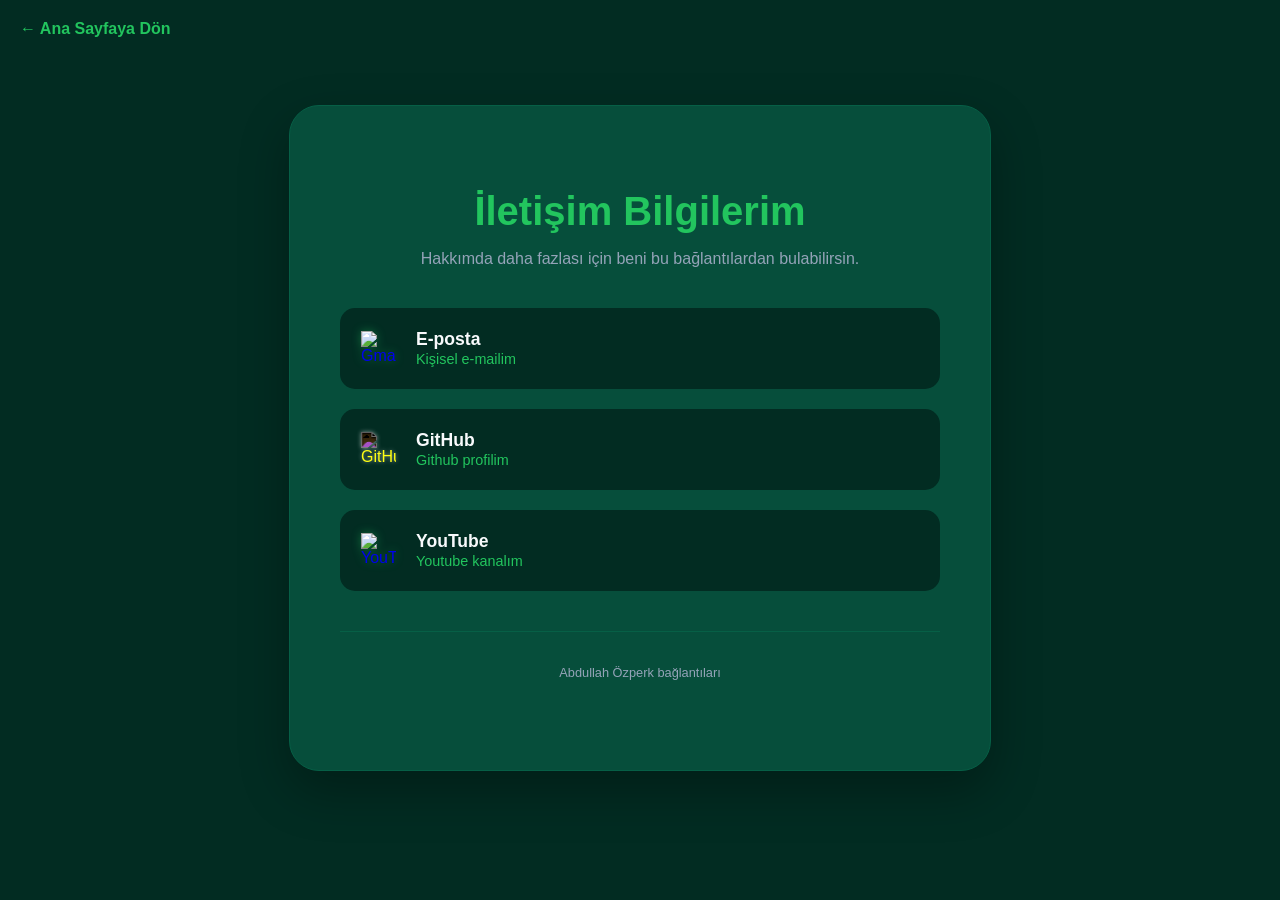
==== iletisim.html @ 47a7b818 "Add files via upload" ====
<!DOCTYPE html>
<html lang="tr">

<head>
    <meta charset="UTF-8">
    <meta name="viewport" content="width=device-width, initial-scale=1.0">
    <title>İletişim | Abdullah</title>
    <link rel="stylesheet" href="style.css">
</head>

<body>

    <nav class="simple-nav">
        <a href="index.html">← Ana Sayfaya Dön</a>
    </nav>

    <section class="contact-page">
        <div class="contact-card">
            <h1>İletişim Bilgilerim</h1>
            <p>Hakkımda daha fazlası için beni bu bağlantılardan bulabilirsin.</p>

            <div class="contact-methods">
                <a href="mailto:abdullah.2003ozperk@gmail.com" class="contact-item">
                    <img src="https://play-lh.googleusercontent.com/CwrfCWm6w0ASckocklW6qcEGOE2BMsGU8up-dlkXXP4qe95ZIpow0B1i4z6hqHLKPg" alt="Gmail" class="platform-icon">
                    <div class="text">
                        <strong>E-posta</strong>
                        <span>Kişisel e-mailim</span>
                    </div>
                </a>

                <a href="https://github.com/MrMNIA" target="_blank" class="contact-item">
                    <img src="https://cdn.worldvectorlogo.com/logos/github-icon-1.svg"
                        alt="GitHub" class="platform-icon">
                    <div class="text">
                        <strong>GitHub</strong>
                        <span>Github profilim</span>
                    </div>
                </a>

                <a href="https://www.youtube.com/@abdullah.ozperk.23" target="_blank" class="contact-item">
                    <img src="https://encrypted-tbn0.gstatic.com/images?q=tbn:ANd9GcR4LR0W9qCilv46Pw9RipMQril33AO4F8QYrQ&s" alt="YouTube" class="platform-icon">
                    <div class="text">
                        <strong>YouTube</strong>
                        <span>Youtube kanalım</span>
                    </div>
                </a>
            </div>

            <div class="contact-footer">
                <p>Abdullah Özperk bağlantıları</p>
            </div>
        </div>
    </section>

</body>

</html>
---- style.css ----
/* Temel Ayarlar */
body {
    font-family: 'Segoe UI', Tahoma, Geneva, Verdana, sans-serif;
    margin: 0;
    background-color: #0f172a;
    background-color: #022c22;
    /* Koyu modern arka plan */
    color: white;
    scroll-behavior: smooth;
}

/* Giriş Alanı (Hero Section) */
.hero {
    height: 100vh;
    display: flex;
    align-items: center;
    justify-content: center;
    text-align: center;
    background: linear-gradient(135deg, #1e293b 0%, #0f172a 100%);
    background: linear-gradient(135deg, #064e3b 0%, #022c22 100%);
}

.hero h1 {
    font-size: 3rem;
    margin-bottom: 10px;
}

.hero p {
    font-size: 1.2rem;
    color: #94a3b8;
}

/* Buton Tasarımları */
.btn-main {
    display: inline-block;
    margin-top: 20px;
    padding: 12px 30px;
    background-color: #3b82f6;
    background-color: #22c55e;
    color: white;
    text-decoration: none;
    border-radius: 25px;
    transition: 0.3s;
}

.btn-main:hover {
    background-color: #2563eb;
    background-color: #16a34a;
    transform: scale(1.05);
}

/* Hakkımda ve Düğme Grubu */
.about-section {
    padding: 100px 20px;
    text-align: center;
    background-color: #1e293b;
    background-color: #064e3b;
}

.button-group {
    display: grid;
    grid-template-columns: repeat(auto-fit, minmax(200px, 1fr));
    gap: 20px;
    max-width: 800px;
    margin: 40px auto 0;
}

.nav-btn {
    padding: 20px;
    background: #334155;
    background: #065f46;
    color: #f8fafc;
    text-decoration: none;
    border-radius: 10px;
    border: 1px solid #475569;
    border: 1px solid #047857;
    transition: all 0.3s ease;
}

.nav-btn:hover {
    background: #475569;
    background: #047857;
    border-color: #3b82f6;
    border-color: #22c55e;
    transform: translateY(-5px);
}

/* Projeler Sayfası Özel Stilleri */
.simple-nav {
    padding: 20px;
    background: #0f172a;
    background: #022c22;
}

.simple-nav a {
    color: #3b82f6;
    color: #22c55e;
    text-decoration: none;
    font-weight: bold;
}

.projects-container {
    max-width: 1000px;
    margin: 0 auto;
    padding: 50px 20px;
    text-align: center;
}

.projects-grid {
    display: grid;
    grid-template-columns: repeat(auto-fit, minmax(300px, 1fr));
    gap: 30px;
    margin-top: 40px;
}

/* Proje Kartı Tasarımı */
.project-card {
    background: #1e293b;
    background: #064e3b;
    padding: 30px;
    border-radius: 15px;
    border: 1px solid #334155;
    border: 1px solid #065f46;
    text-align: left;
    transition: 0.3s;
    position: relative;
}

.project-card:hover {
    border-color: #3b82f6;
    border-color: #22c55e;
    transform: translateY(-10px);
    box-shadow: 0 10px 30px rgba(59, 130, 246, 0.1);
    box-shadow: 0 10px 30px rgba(34, 197, 94, 0.1);
}

.project-badge {
    display: inline-block;
    background: #3b82f6;
    background: #22c55e;
    color: white;
    padding: 5px 12px;
    border-radius: 20px;
    font-size: 0.8rem;
    margin-bottom: 15px;
}

.github-link {
    display: inline-block;
    margin-top: 20px;
    color: #3b82f6;
    color: #22c55e;
    text-decoration: none;
    font-weight: bold;
}

.github-link:hover {
    text-decoration: underline;
}

.project-card.empty {
    border: 2px dashed #334155;
    border: 2px dashed #065f46;
    background: transparent;
    opacity: 0.6;
}

/* Hero alanını ikiye bölen ana kapsayıcı */
.hero-container {
    display: flex;
    align-items: center;
    justify-content: space-between;
    max-width: 1100px;
    margin: 0 auto;
    padding: 0 20px;
    width: 100%;
}

/* Yazıların olduğu sol taraf */
.hero-text {
    flex: 1;
    text-align: left;
    /* Yazıları sola yasla */
}

/* Resmin olduğu sağ taraf */
.hero-image {
    flex: 1;
    display: flex;
    justify-content: flex-end;
    /* Resmi en sağa yasla */
}

/* Fotoğrafın yeni stili */
.hero-image img {
    width: 380px;
    /* Genişliği artırdık (eski hali 300px idi) */
    height: 420px;
    /* Yüksekliği de artırarak dikdörtgen bir form verdik */
    object-fit: cover;
    /* Resmi kutuya sığdırır, yüzünü bozmaz */

    /* Yumuşak Kenarlı Çerçeve (border-radius) */
    border-radius: 20px;
    /* Köşeleri 20px yumuşattık (eski hali 50% idi) */

    /* Çerçeve ve Gölge Efektleri */
    border: 4px solid #3b82f6;
    border: 4px solid #22c55e;
    /* Mavi çerçeve (isteğe bağlı, kaldırabilirsin) */
    box-shadow: 0 10px 30px rgba(59, 130, 246, 0.2);
    box-shadow: 0 10px 30px rgba(34, 197, 94, 0.2);
    /* Hafif mavi gölge */

    /* Geçiş Efekti (Hover için) */
    transition: all 0.4s ease;
    /* Değişimlerin yumuşak olması için */
}

/* Mouse ile üzerine gelince (Hover Efekti) */
.hero-image img:hover {
    transform: translateY(-5px);
    /* Hafifçe yukarı kalkar */
    box-shadow: 0 15px 40px rgba(59, 130, 246, 0.4);
    box-shadow: 0 15px 40px rgba(34, 197, 94, 0.4);
    /* Gölge ve parlama artar */
    border-color: #60a5fa;
    border-color: #4ade80;
    /* Çerçeve rengi biraz daha açılır */
}

/* Telefonlarda alt alta gelmesi için (Mobil Uyum) */
@media (max-width: 768px) {
    .hero-container {
        flex-direction: column-reverse;
        /* Mobilde resim üstte, yazı altta olsun */
        text-align: center;
    }

    .hero-text {
        text-align: center;
    }

    .hero-image {
        justify-content: center;
        margin-bottom: 20px;
    }
}

/* Proje Kartı İçindeki Resim Alanı */
.project-image {
    width: 100%;
    height: 200px;
    /* Sabit bir yükseklik vererek düzeni koruyoruz */
    overflow: hidden;
    /* Resim taşarsa gizler */
    border-radius: 12px 12px 0 0;
    /* Sadece üst köşeleri yumuşatır */
    margin-bottom: 15px;
}

/* Proje Kartı İçindeki Resim Alanı */
/* Proje Kartı İçindeki Resim Alanı */
.project-image {
    width: 100%;
    /* Sabit height (yükseklik) değerini SİL */

    /* Modern tarayıcılar için en-boy oranı (16:9 geniş ekran) */
    aspect-ratio: 16 / 9;

    overflow: hidden;
    border-radius: 12px 12px 0 0;
    /* Sadece üst köşeleri yumuşatır */
    margin-bottom: 15px;
}

.project-image img {
    /* Resmi hem dikey hem yatayda kartın alanına tam yay */
    width: 100%;
    height: 100%;

    /* 'contain' yerinde kalabilir, aspect-ratio zaten doğru oranı verecektir. 
       Eğer hala boşluk kalırsa bunu 'cover' yapabiliriz. */
    object-fit: contain;

    transition: transform 0.5s ease;
}

/* Kartın üzerine gelince resim hafifçe büyüsün (Zoom efekti) */
.project-card:hover .project-image img {
    transform: scale(1.1);
}

/* Okul Sayfası Özel Stilleri */
.education-container {
    max-width: 800px;
    margin: 0 auto;
    padding: 60px 20px;
    text-align: center;
}

.education-card {
    background: #1e293b;
    background: #064e3b;
    border-radius: 20px;
    padding: 30px;
    margin-top: 30px;
    display: flex;
    align-items: center;
    gap: 25px;
    text-align: left;
    border: 1px solid #334155;
    border: 1px solid #065f46;
    transition: 0.3s;
}

.education-card:hover {
    border-color: #3b82f6;
    border-color: #22c55e;
    transform: translateX(10px);
    /* Hafifçe sağa kayma efekti */
}

.edu-icon {
    font-size: 3rem;
    background: #0f172a;
    background: #022c22;
    padding: 20px;
    border-radius: 15px;
}

.edu-sub {
    color: #3b82f6;
    color: #22c55e;
    font-weight: bold;
    margin-bottom: 10px;
}

/* Ders Etiketleri */
.course-tags {
    display: flex;
    flex-wrap: wrap;
    gap: 10px;
    margin-top: 15px;
}

.course-tags span {
    background: #334155;
    background: #065f46;
    padding: 5px 12px;
    border-radius: 15px;
    font-size: 0.85rem;
    color: #94a3b8;
}

.education-card.goal {
    border-left: 5px solid #3b82f6;
    border-left: 5px solid #22c55e;
    /* Hedefler kısmına vurgu yapalım */
}

/* Mobil Uyum */
@media (max-width: 600px) {
    .education-card {
        flex-direction: column;
        text-align: center;
    }
}

.education-card {
    background: #1e293b;
    background: #064e3b;
    border-radius: 15px;
    padding: 20px;
    margin-bottom: 25px;
    display: flex;
    /* Yan yana dizilim sağlar */
    align-items: center;
    gap: 20px;
    border: 1px solid #334155;
    border: 1px solid #065f46;
    transition: 0.3s ease;
}

/* Resim Kutusu Ayarları */
.edu-img-box {
    flex-shrink: 0;
    /* Resmin küçülmesini engeller */
    width: 120px;
    height: 120px;
    overflow: hidden;
    border-radius: 12px;
    background: #0f172a;
    border: 2px solid #334155;
    background: #022c22;
    border: 2px solid #065f46;
}

.edu-img-box img {
    width: 100%;
    height: 100%;
    object-fit: cover;
    /* Resmi kutuya tam sığdırır */
}

/* Metin Alanı Ayarları */
.edu-details {
    flex: 1;
    /* Kalan tüm boşluğu kaplar */
}

.edu-date {
    display: inline-block;
    font-size: 0.85rem;
    color: #3b82f6;
    color: #22c55e;
    margin-bottom: 5px;
    font-weight: bold;
}

.education-card h3 {
    margin: 5px 0;
    color: #f8fafc;
}

.edu-sub {
    font-weight: bold;
    color: #94a3b8;
    margin-bottom: 8px;
}

/* Mobil Uyum: Ekran küçülünce resim üste çıksın */
@media (max-width: 600px) {
    .education-card {
        flex-direction: column;
        text-align: center;
    }

    .edu-img-box {
        width: 100px;
        height: 100px;
    }
}

.edu-link {
    display: inline-block;
    margin-top: 15px;
    color: #3b82f6;
    color: #22c55e;
    /* Batman Üniversitesi mavisi gibi parlak bir ton */
    text-decoration: none;
    font-size: 0.9rem;
    font-weight: bold;
    border: 1px solid #3b82f6;
    border: 1px solid #22c55e;
    padding: 5px 15px;
    border-radius: 20px;
    transition: all 0.3s ease;
}

.edu-link:hover {
    background-color: #3b82f6;
    background-color: #22c55e;
    color: white;
    transform: scale(1.05);
    box-shadow: 0 5px 15px rgba(59, 130, 246, 0.3);
    box-shadow: 0 5px 15px rgba(34, 197, 94, 0.3);
}

.skills-wide {
    width: 100%;
    overflow: hidden;
}

.skill-strip {
    display: flex;
    align-items: center;
    justify-content: space-around;
    padding: 80px 10%;
    min-height: 40vh;
    border-bottom: 1px solid #334155;
    border-bottom: 1px solid #065f46;
}

/* Şeritlerin renk tonlarını ayıralım */
.primary {
    background-color: #0f172a;
    background-color: #022c22;
}

.secondary {
    background-color: #1e293b;
    background-color: #064e3b;
    flex-direction: row-reverse;
}

/* Görsel sola, yazı sağa */
.learning {
    background-color: #0f172a;
    background-color: #022c22;
}

.strip-content {
    flex: 1;
    max-width: 500px;
    padding: 20px;
}

.strip-content h2 {
    font-size: 2.2rem;
    color: #3b82f6;
    color: #22c55e;
    margin-bottom: 15px;
}

.strip-content p {
    font-size: 1.1rem;
    color: #94a3b8;
    line-height: 1.7;
}

.strip-visuals {
    flex: 1;
    display: flex;
    justify-content: center;
    gap: 30px;
    padding: 20px;
}

.strip-visuals img {
    width: auto; /* Genişliği serbest bırak */
    max-height: 80px; /* Tüm ikonların yüksekliğini eşitle */
    object-fit: contain;
    filter: drop-shadow(0 0 5px rgba(255, 255, 255, 0.2)); /* Koyu temada daha belli olur */
}

.strip-visuals img:hover {
    transform: scale(1.2) rotate(5deg);
}

/* Mobil Uyum */
@media (max-width: 768px) {

    .skill-strip,
    .secondary {
        flex-direction: column;
        text-align: center;
        padding: 50px 20px;
    }

    .strip-visuals {
        margin-top: 30px;
    }
}

/* İletişim Sayfası Özel */
.contact-page {
    display: flex;
    justify-content: center;
    align-items: center;
    min-height: 80vh;
    padding: 20px;
}

.contact-card {
    background: #1e293b;
    background: #064e3b;
    padding: 50px;
    border-radius: 30px;
    border: 1px solid #334155;
    border: 1px solid #065f46;
    max-width: 600px;
    width: 100%;
    text-align: center;
    box-shadow: 0 20px 50px rgba(0, 0, 0, 0.3);
}

.contact-card h1 {
    font-size: 2.5rem;
    color: #3b82f6;
    color: #22c55e;
    margin-bottom: 10px;
}

.contact-card p {
    color: #94a3b8;
    margin-bottom: 40px;
}

.contact-methods {
    display: flex;
    flex-direction: column;
    gap: 20px;
}

.contact-item {
    display: flex;
    align-items: center;
    background: #0f172a;
    background: #022c22;
    padding: 20px;
    border-radius: 15px;
    text-decoration: none;
    transition: all 0.3s ease;
    border: 1px solid transparent;
    text-align: left;
}

.contact-item:hover {
    border-color: #3b82f6;
    border-color: #22c55e;
    transform: scale(1.02);
    background: #1e293b;
    background: #064e3b;
}

.contact-item .icon {
    font-size: 1.8rem;
    margin-right: 20px;
}

.contact-item .text strong {
    display: block;
    color: #f8fafc;
    font-size: 1.1rem;
}

.contact-item .text span {
    color: #3b82f6;
    color: #22c55e;
    font-size: 0.9rem;
}

.no-link {
    cursor: default;
}

.contact-footer {
    margin-top: 40px;
    font-size: 0.8rem;
    color: #475569;
    border-top: 1px solid #334155;
    color: #047857;
    border-top: 1px solid #065f46;
    padding-top: 20px;
}

.platform-icon {
    width: 35px;
    height: 35px;
    margin-right: 20px;
    object-fit: contain;
    /* İkonlara hafif bir parlama efekti verelim */
    filter: drop-shadow(0 0 5px rgba(59, 130, 246, 0.4));
    filter: drop-shadow(0 0 5px rgba(34, 197, 94, 0.4));
    transition: transform 0.3s ease;
}

.contact-item:hover .platform-icon {
    transform: scale(1.1) rotate(5deg);
    filter: drop-shadow(0 0 8px rgba(59, 130, 246, 0.6));
    filter: drop-shadow(0 0 8px rgba(34, 197, 94, 0.6));
}

/* GitHub ikonu beyaz olduğu için koyu temada bazen görünmeyebilir, 
   gerekirse invert filtresi eklenebilir: */
.contact-item img[alt="GitHub"] {
    filter: invert(1) drop-shadow(0 0 2px rgba(255, 255, 255, 0.5));
}
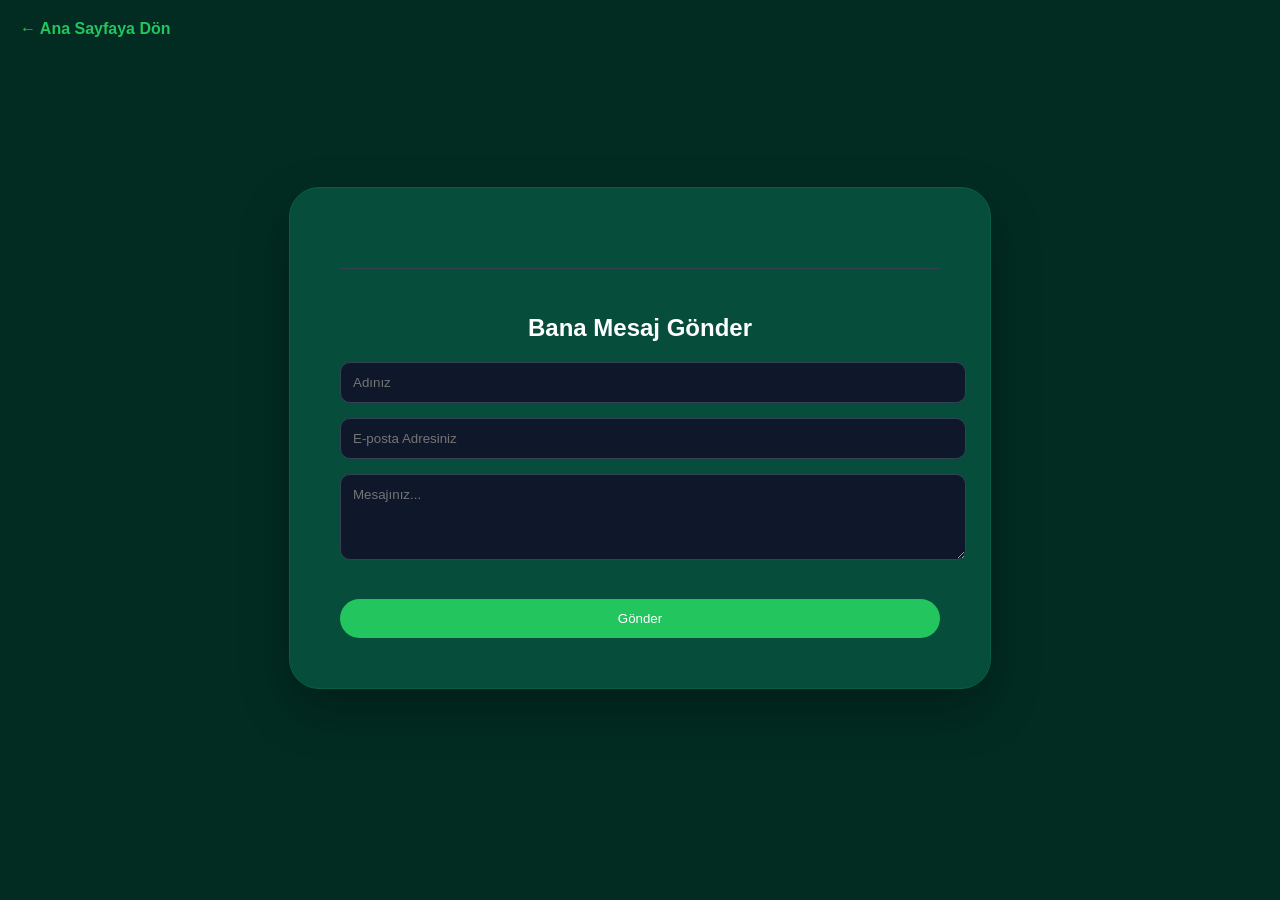
==== commit a03da6f7: "Add files via upload" ====
--- a/iletisim.html
+++ b/iletisim.html
@@ -16,39 +16,64 @@
 
     <section class="contact-page">
         <div class="contact-card">
-            <h1>İletişim Bilgilerim</h1>
-            <p>Hakkımda daha fazlası için beni bu bağlantılardan bulabilirsin.</p>
+            <div class="contact-form-container">
+                <h2 class="form-title">Bana Mesaj Gönder</h2>
+                <form id="contact-form" action="https://formspree.io/f/xnjgjlvg" method="POST">
+                    <div class="form-group">
+                        <input type="text" name="name" id="name" placeholder="Adınız" required>
+                    </div>
+                    <div class="form-group">
+                        <input type="email" name="email" id="email" placeholder="E-posta Adresiniz" required>
+                    </div>
+                    <div class="form-group">
+                        <textarea name="message" id="message" placeholder="Mesajınız..." rows="4" required></textarea>
+                    </div>
+                    <button type="submit" id="submit-btn" class="btn-main">Gönder</button>
+                </form>
+                <p id="form-status" style="display:none; margin-top:15px; color: var(--ana-yesil); font-weight:bold;"></p>
+            </div>
+            
+            <script>
+                const form = document.getElementById("contact-form");
+                const status = document.getElementById("form-status");
 
-            <div class="contact-methods">
-                <a href="mailto:abdullah.2003ozperk@gmail.com" class="contact-item">
-                    <img src="https://play-lh.googleusercontent.com/CwrfCWm6w0ASckocklW6qcEGOE2BMsGU8up-dlkXXP4qe95ZIpow0B1i4z6hqHLKPg" alt="Gmail" class="platform-icon">
-                    <div class="text">
-                        <strong>E-posta</strong>
-                        <span>Kişisel e-mailim</span>
-                    </div>
-                </a>
+                async function handleSubmit(event) {
+                    event.preventDefault();
+                    const data = new FormData(event.target);
+                    const btn = document.getElementById("submit-btn");
+                    btn.innerText = "Gönderiliyor...";
+                    btn.disabled = true;
 
-                <a href="https://github.com/MrMNIA" target="_blank" class="contact-item">
-                    <img src="https://cdn.worldvectorlogo.com/logos/github-icon-1.svg"
-                        alt="GitHub" class="platform-icon">
-                    <div class="text">
-                        <strong>GitHub</strong>
-                        <span>Github profilim</span>
-                    </div>
-                </a>
-
-                <a href="https://www.youtube.com/@abdullah.ozperk.23" target="_blank" class="contact-item">
-                    <img src="https://encrypted-tbn0.gstatic.com/images?q=tbn:ANd9GcR4LR0W9qCilv46Pw9RipMQril33AO4F8QYrQ&s" alt="YouTube" class="platform-icon">
-                    <div class="text">
-                        <strong>YouTube</strong>
-                        <span>Youtube kanalım</span>
-                    </div>
-                </a>
-            </div>
-
-            <div class="contact-footer">
-                <p>Abdullah Özperk bağlantıları</p>
-            </div>
+                    fetch(event.target.action, {
+                        method: form.method,
+                        body: data,
+                        headers: {
+                            'Accept': 'application/json'
+                        }
+                    }).then(response => {
+                        if (response.ok) {
+                            status.innerHTML = "✅ Mesajınız Gönderildi";
+                            status.style.display = "block";
+                            form.reset();
+                        } else {
+                            response.json().then(data => {
+                                if (Object.hasOwn(data, 'errors')) {
+                                    status.innerHTML = data["errors"].map(error => error["message"]).join(", ");
+                                } else {
+                                    status.innerHTML = "❌ Bir hata oluştu, tekrar deneyin.";
+                                }
+                            })
+                        }
+                        btn.innerText = "Gönder";
+                        btn.disabled = false;
+                    }).catch(error => {
+                        status.innerHTML = "❌ Sunucu ile iletişim kurulamadı.";
+                        status.style.display = "block";
+                        btn.disabled = false;
+                    });
+                }
+                form.addEventListener("submit", handleSubmit)
+            </script>
         </div>
     </section>
 
--- a/style.css
+++ b/style.css
@@ -1,15 +1,11 @@
-/* Temel Ayarlar */
 body {
     font-family: 'Segoe UI', Tahoma, Geneva, Verdana, sans-serif;
     margin: 0;
     background-color: #0f172a;
     background-color: #022c22;
-    /* Koyu modern arka plan */
     color: white;
     scroll-behavior: smooth;
 }
-
-/* Giriş Alanı (Hero Section) */
 .hero {
     height: 100vh;
     display: flex;
@@ -30,7 +26,6 @@
     color: #94a3b8;
 }
 
-/* Buton Tasarımları */
 .btn-main {
     display: inline-block;
     margin-top: 20px;
@@ -49,7 +44,6 @@
     transform: scale(1.05);
 }
 
-/* Hakkımda ve Düğme Grubu */
 .about-section {
     padding: 100px 20px;
     text-align: center;
@@ -85,7 +79,6 @@
     transform: translateY(-5px);
 }
 
-/* Projeler Sayfası Özel Stilleri */
 .simple-nav {
     padding: 20px;
     background: #0f172a;
@@ -113,7 +106,6 @@
     margin-top: 40px;
 }
 
-/* Proje Kartı Tasarımı */
 .project-card {
     background: #1e293b;
     background: #064e3b;
@@ -165,7 +157,6 @@
     opacity: 0.6;
 }
 
-/* Hero alanını ikiye bölen ana kapsayıcı */
 .hero-container {
     display: flex;
     align-items: center;
@@ -176,64 +167,43 @@
     width: 100%;
 }
 
-/* Yazıların olduğu sol taraf */
 .hero-text {
     flex: 1;
     text-align: left;
-    /* Yazıları sola yasla */
-}
-
-/* Resmin olduğu sağ taraf */
+}
+
 .hero-image {
     flex: 1;
     display: flex;
     justify-content: flex-end;
-    /* Resmi en sağa yasla */
-}
-
-/* Fotoğrafın yeni stili */
+}
+
 .hero-image img {
     width: 380px;
-    /* Genişliği artırdık (eski hali 300px idi) */
     height: 420px;
-    /* Yüksekliği de artırarak dikdörtgen bir form verdik */
     object-fit: cover;
-    /* Resmi kutuya sığdırır, yüzünü bozmaz */
-
-    /* Yumuşak Kenarlı Çerçeve (border-radius) */
+
     border-radius: 20px;
-    /* Köşeleri 20px yumuşattık (eski hali 50% idi) */
-
-    /* Çerçeve ve Gölge Efektleri */
+
     border: 4px solid #3b82f6;
     border: 4px solid #22c55e;
-    /* Mavi çerçeve (isteğe bağlı, kaldırabilirsin) */
     box-shadow: 0 10px 30px rgba(59, 130, 246, 0.2);
     box-shadow: 0 10px 30px rgba(34, 197, 94, 0.2);
-    /* Hafif mavi gölge */
-
-    /* Geçiş Efekti (Hover için) */
+
     transition: all 0.4s ease;
-    /* Değişimlerin yumuşak olması için */
-}
-
-/* Mouse ile üzerine gelince (Hover Efekti) */
+}
+
 .hero-image img:hover {
     transform: translateY(-5px);
-    /* Hafifçe yukarı kalkar */
     box-shadow: 0 15px 40px rgba(59, 130, 246, 0.4);
     box-shadow: 0 15px 40px rgba(34, 197, 94, 0.4);
-    /* Gölge ve parlama artar */
     border-color: #60a5fa;
     border-color: #4ade80;
-    /* Çerçeve rengi biraz daha açılır */
-}
-
-/* Telefonlarda alt alta gelmesi için (Mobil Uyum) */
+}
+
 @media (max-width: 768px) {
     .hero-container {
         flex-direction: column-reverse;
-        /* Mobilde resim üstte, yazı altta olsun */
         text-align: center;
     }
 
@@ -247,51 +217,37 @@
     }
 }
 
-/* Proje Kartı İçindeki Resim Alanı */
 .project-image {
     width: 100%;
     height: 200px;
-    /* Sabit bir yükseklik vererek düzeni koruyoruz */
-    overflow: hidden;
-    /* Resim taşarsa gizler */
-    border-radius: 12px 12px 0 0;
-    /* Sadece üst köşeleri yumuşatır */
-    margin-bottom: 15px;
-}
-
-/* Proje Kartı İçindeki Resim Alanı */
-/* Proje Kartı İçindeki Resim Alanı */
-.project-image {
-    width: 100%;
-    /* Sabit height (yükseklik) değerini SİL */
-
-    /* Modern tarayıcılar için en-boy oranı (16:9 geniş ekran) */
-    aspect-ratio: 16 / 9;
-
     overflow: hidden;
     border-radius: 12px 12px 0 0;
-    /* Sadece üst köşeleri yumuşatır */
     margin-bottom: 15px;
 }
 
+.project-image {
+    width: 100%;
+
+    aspect-ratio: 16 / 9;
+
+    overflow: hidden;
+    border-radius: 12px 12px 0 0;
+    margin-bottom: 15px;
+}
+
 .project-image img {
-    /* Resmi hem dikey hem yatayda kartın alanına tam yay */
     width: 100%;
     height: 100%;
 
-    /* 'contain' yerinde kalabilir, aspect-ratio zaten doğru oranı verecektir. 
-       Eğer hala boşluk kalırsa bunu 'cover' yapabiliriz. */
     object-fit: contain;
 
     transition: transform 0.5s ease;
 }
 
-/* Kartın üzerine gelince resim hafifçe büyüsün (Zoom efekti) */
 .project-card:hover .project-image img {
     transform: scale(1.1);
 }
 
-/* Okul Sayfası Özel Stilleri */
 .education-container {
     max-width: 800px;
     margin: 0 auto;
@@ -318,7 +274,6 @@
     border-color: #3b82f6;
     border-color: #22c55e;
     transform: translateX(10px);
-    /* Hafifçe sağa kayma efekti */
 }
 
 .edu-icon {
@@ -336,7 +291,6 @@
     margin-bottom: 10px;
 }
 
-/* Ders Etiketleri */
 .course-tags {
     display: flex;
     flex-wrap: wrap;
@@ -356,10 +310,8 @@
 .education-card.goal {
     border-left: 5px solid #3b82f6;
     border-left: 5px solid #22c55e;
-    /* Hedefler kısmına vurgu yapalım */
-}
-
-/* Mobil Uyum */
+}
+
 @media (max-width: 600px) {
     .education-card {
         flex-direction: column;
@@ -374,7 +326,6 @@
     padding: 20px;
     margin-bottom: 25px;
     display: flex;
-    /* Yan yana dizilim sağlar */
     align-items: center;
     gap: 20px;
     border: 1px solid #334155;
@@ -382,10 +333,8 @@
     transition: 0.3s ease;
 }
 
-/* Resim Kutusu Ayarları */
 .edu-img-box {
     flex-shrink: 0;
-    /* Resmin küçülmesini engeller */
     width: 120px;
     height: 120px;
     overflow: hidden;
@@ -400,13 +349,10 @@
     width: 100%;
     height: 100%;
     object-fit: cover;
-    /* Resmi kutuya tam sığdırır */
-}
-
-/* Metin Alanı Ayarları */
+}
+
 .edu-details {
     flex: 1;
-    /* Kalan tüm boşluğu kaplar */
 }
 
 .edu-date {
@@ -429,7 +375,6 @@
     margin-bottom: 8px;
 }
 
-/* Mobil Uyum: Ekran küçülünce resim üste çıksın */
 @media (max-width: 600px) {
     .education-card {
         flex-direction: column;
@@ -447,7 +392,6 @@
     margin-top: 15px;
     color: #3b82f6;
     color: #22c55e;
-    /* Batman Üniversitesi mavisi gibi parlak bir ton */
     text-decoration: none;
     font-size: 0.9rem;
     font-weight: bold;
@@ -482,7 +426,6 @@
     border-bottom: 1px solid #065f46;
 }
 
-/* Şeritlerin renk tonlarını ayıralım */
 .primary {
     background-color: #0f172a;
     background-color: #022c22;
@@ -494,7 +437,6 @@
     flex-direction: row-reverse;
 }
 
-/* Görsel sola, yazı sağa */
 .learning {
     background-color: #0f172a;
     background-color: #022c22;
@@ -528,17 +470,16 @@
 }
 
 .strip-visuals img {
-    width: auto; /* Genişliği serbest bırak */
-    max-height: 80px; /* Tüm ikonların yüksekliğini eşitle */
+    width: auto;
+    max-height: 80px;
     object-fit: contain;
-    filter: drop-shadow(0 0 5px rgba(255, 255, 255, 0.2)); /* Koyu temada daha belli olur */
+    filter: drop-shadow(0 0 5px rgba(255, 255, 255, 0.2));
 }
 
 .strip-visuals img:hover {
     transform: scale(1.2) rotate(5deg);
 }
 
-/* Mobil Uyum */
 @media (max-width: 768px) {
 
     .skill-strip,
@@ -553,7 +494,6 @@
     }
 }
 
-/* İletişim Sayfası Özel */
 .contact-page {
     display: flex;
     justify-content: center;
@@ -650,7 +590,6 @@
     height: 35px;
     margin-right: 20px;
     object-fit: contain;
-    /* İkonlara hafif bir parlama efekti verelim */
     filter: drop-shadow(0 0 5px rgba(59, 130, 246, 0.4));
     filter: drop-shadow(0 0 5px rgba(34, 197, 94, 0.4));
     transition: transform 0.3s ease;
@@ -662,8 +601,111 @@
     filter: drop-shadow(0 0 8px rgba(34, 197, 94, 0.6));
 }
 
-/* GitHub ikonu beyaz olduğu için koyu temada bazen görünmeyebilir, 
-   gerekirse invert filtresi eklenebilir: */
 .contact-item img[alt="GitHub"] {
     filter: invert(1) drop-shadow(0 0 2px rgba(255, 255, 255, 0.5));
+}
+
+.contact-form-container {
+    margin-top: 30px;
+    padding-top: 25px;
+    border-top: 1px solid #334155;
+}
+
+.form-title {
+    color: var(--ana-yesil);
+    font-size: 1.5rem;
+    margin-bottom: 20px;
+}
+
+.form-group {
+    margin-bottom: 15px;
+}
+
+.form-group input,
+.form-group textarea {
+    width: 100%;
+    padding: 12px;
+    background: #0f172a;
+    border: 1px solid #334155;
+    border-radius: 10px;
+    color: white;
+    font-family: inherit;
+    transition: 0.3s ease;
+}
+
+.form-group input:focus,
+.form-group textarea:focus {
+    outline: none;
+    border-color: var(--ana-yesil);
+    box-shadow: 0 0 10px var(--golge-yesil);
+}
+
+#submit-btn {
+    width: 100%;
+    cursor: pointer;
+    border: none;
+}
+
+.table-container {
+    margin-top: 40px;
+    overflow-x: auto;
+    background: var(--kart-arkaplan);
+    border-radius: 15px;
+    border: 1px solid #334155;
+    padding: 20px;
+}
+
+.skills-table {
+    width: 100%;
+    border-collapse: collapse;
+    text-align: left;
+}
+
+.skills-table th,
+.skills-table td {
+    padding: 15px 20px;
+    border-bottom: 1px solid #334155;
+}
+
+.skills-table th {
+    color: var(--ana-yesil);
+    font-size: 1.1rem;
+    text-transform: uppercase;
+    letter-spacing: 1px;
+}
+
+.skills-table td {
+    color: #e2e8f0;
+    vertical-align: middle;
+}
+
+.skills-table td img {
+    vertical-align: middle;
+    margin-right: 10px;
+}
+
+.progress-bar {
+    width: 100%;
+    background: #0f172a;
+    height: 8px;
+    border-radius: 10px;
+    overflow: hidden;
+}
+
+.progress {
+    height: 100%;
+    background: var(--ana-yesil);
+    border-radius: 10px;
+}
+
+.progress.learning-color {
+    background: #eab308;
+}
+
+.skills-table tr:hover {
+    background: rgba(34, 197, 94, 0.05);
+}
+
+.skills-table tr:last-child td {
+    border-bottom: none;
 }
